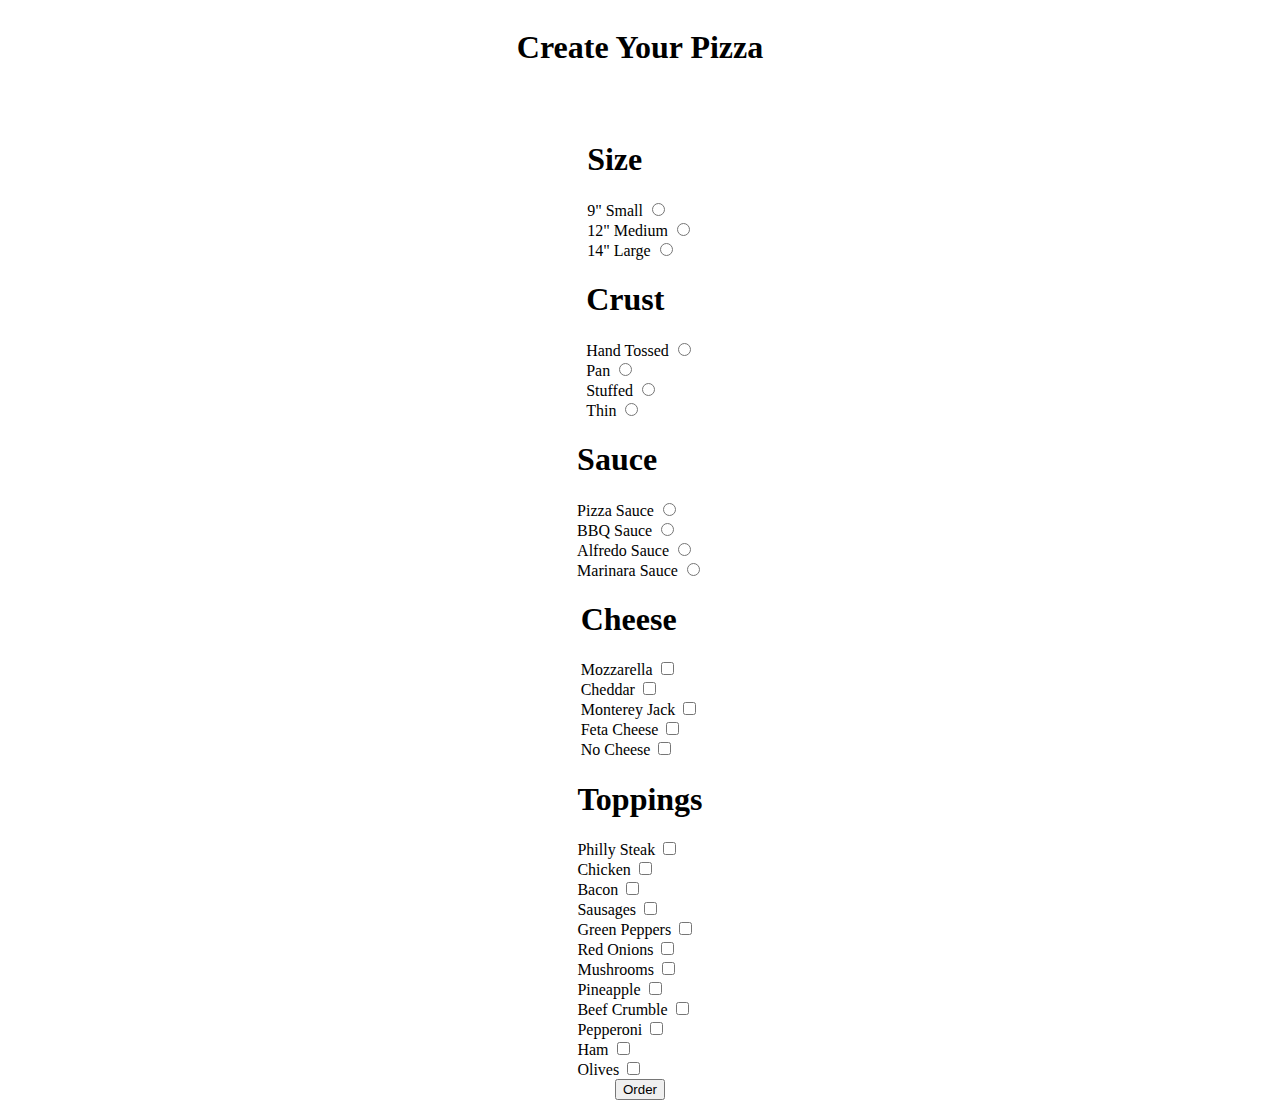
==== 24W-JavaScript-Assignment03/index.html @ abf036e4 "Assignmnent 3" ====
<!DOCTYPE html>
<html lang="en">
<head>
    <meta charset="UTF-8">
    <meta name="viewport" content="width=device-width, initial-scale=1.0">
    <link rel="stylesheet" href="css/style.css">
    <script src="js/script.js" defer></script>
    <title>Pizza Maker</title>
</head>
<body>
    <main>
        <section>
            <h1>Create Your Pizza</h1>
            <p id="student-info"></p> <!-- Add a paragraph tag for student info -->
            <!-- Pizza Options 1 Size -->
            <div>
                <!-- Small -->
                <h1>Size</h1>
                <div>
                    <label>9" Small</label>
                    <input type="radio" name="size" id="sizeSmall" value='9" Small'>
                </div>
                <!-- Medium -->
                <div>
                    <label>12" Medium</label>
                    <input type="radio" name="size" id="sizeMedium" value='12" Medium'>
                </div>
                <!-- Large -->
                <div>
                    <label>14" Large</label>
                    <input type="radio" name="size" id="sizeLarge" value='14" Large'>
                </div>
            </div>
            <!-- Pizza Options 2 Crust -->
            <div>
                <h1>Crust</h1>
                <!-- Hand Tossed -->
                <div>
                    <label>Hand Tossed</label>
                    <input type="radio" name="crust" value="Hand Tossed">
                </div>
                <!-- Pan -->
                <div>
                    <label>Pan</label>
                    <input type="radio" name="crust" value="Pan">
                </div>
                <!-- Stuffed -->
                <div>
                    <label>Stuffed</label>
                    <input type="radio" name="crust" value="Stuffed">
                </div>
                <!-- Thin -->
                <div>
                    <label>Thin</label>
                    <input type="radio" name="crust" value="Thin">
                </div>
            </div>
            <!-- Pizza Options 3 Sauce -->
            <div>
                <h1>Sauce</h1>
                <div>
                    <label>Pizza Sauce</label>
                    <input type="radio" name="sauce" value="Pizza Sauce">
                </div>

                <div>
                    <label>BBQ Sauce </label>
                    <input type="radio" name="sauce" value="BBQ Sauce">
                </div>

                <div>
                    <label>Alfredo Sauce</label>
                    <input type="radio" name="sauce" value="Alfredo Sauce">
                </div>

                <div>
                    <label>Marinara Sauce</label>
                    <input type="radio" name="sauce" value="Marinara Sauce">
                </div>
            </div>
            <!-- Pizza Options 4 Cheese -->
            <div>
                <h1>Cheese</h1>
                <div>
                    <label>Mozzarella</label>
                    <input type="checkbox" name="cheese" value="Mozzarella">
                </div>

                <div>
                    <label>Cheddar</label>
                    <input type="checkbox" name="cheese" value="Cheddar">
                </div>

                <div>
                    <label>Monterey Jack</label>
                    <input type="checkbox" name="cheese" value="Monterey Jack">
                </div>

                <div>
                    <label>Feta Cheese</label>
                    <input type="checkbox" name="cheese" value="Feta Cheese">
                </div>

                <div>
                    <label>No Cheese</label>
                    <input type="checkbox" name="cheese" value="No Cheese">
                </div>
            </div>
            <!-- Pizza Options 5 Toppings -->
            <div>
                <h1>Toppings</h1>
                <div>
                    <label>Philly Steak</label>
                    <input type="checkbox" name="toppings" value="Philly Steak">
                </div>

                <div>
                    <label>Chicken</label>
                    <input type="checkbox" name="toppings" value="Chicken">
                </div>

                <div>
                    <label>Bacon</label>
                    <input type="checkbox" name="toppings" value="Bacon">
                </div>

                <div>
                    <label>Sausages</label>
                    <input type="checkbox" name="toppings" value="Sausages">
                </div>

                <div>
                    <label>Green Peppers</label>
                    <input type="checkbox" name="toppings" value="Green Peppers">
                </div>

                <div>
                    <label>Red Onions</label>
                    <input type="checkbox" name="toppings" value="Red Onions">
                </div>

                <div>
                    <label>Mushrooms</label>
                    <input type="checkbox" name="toppings" value="Mushrooms">
                </div>

                <div>
                    <label>Pineapple</label>
                    <input type="checkbox" name="toppings" value="Pineapple">
                </div>

                <div>
                    <label>Beef Crumble</label>
                    <input type="checkbox" name="toppings" value="Beef Crumble">
                </div>

                <div>
                    <label>Pepperoni</label>
                    <input type="checkbox" name="toppings" value="Pepperoni">
                </div>

                <div>
                    <label>Ham</label>
                    <input type="checkbox" name="toppings" value="Ham">
                </div>

                <div>
                    <label>Olives</label>
                    <input type="checkbox" name="toppings" value="Olives">
                </div>
            </div>

            <!-- Order Button -->
            <div>
                <button id="order-btn">Order</button>
            </div>
            <!-- Output pizza description -->
            <div id="pizza-description"></div>
        </section>
    </main>
</body>
</html>
---- 24W-JavaScript-Assignment03/css/style.css ----
main > section {
    display: flex;
    flex-direction: column;
    align-items: center;
}
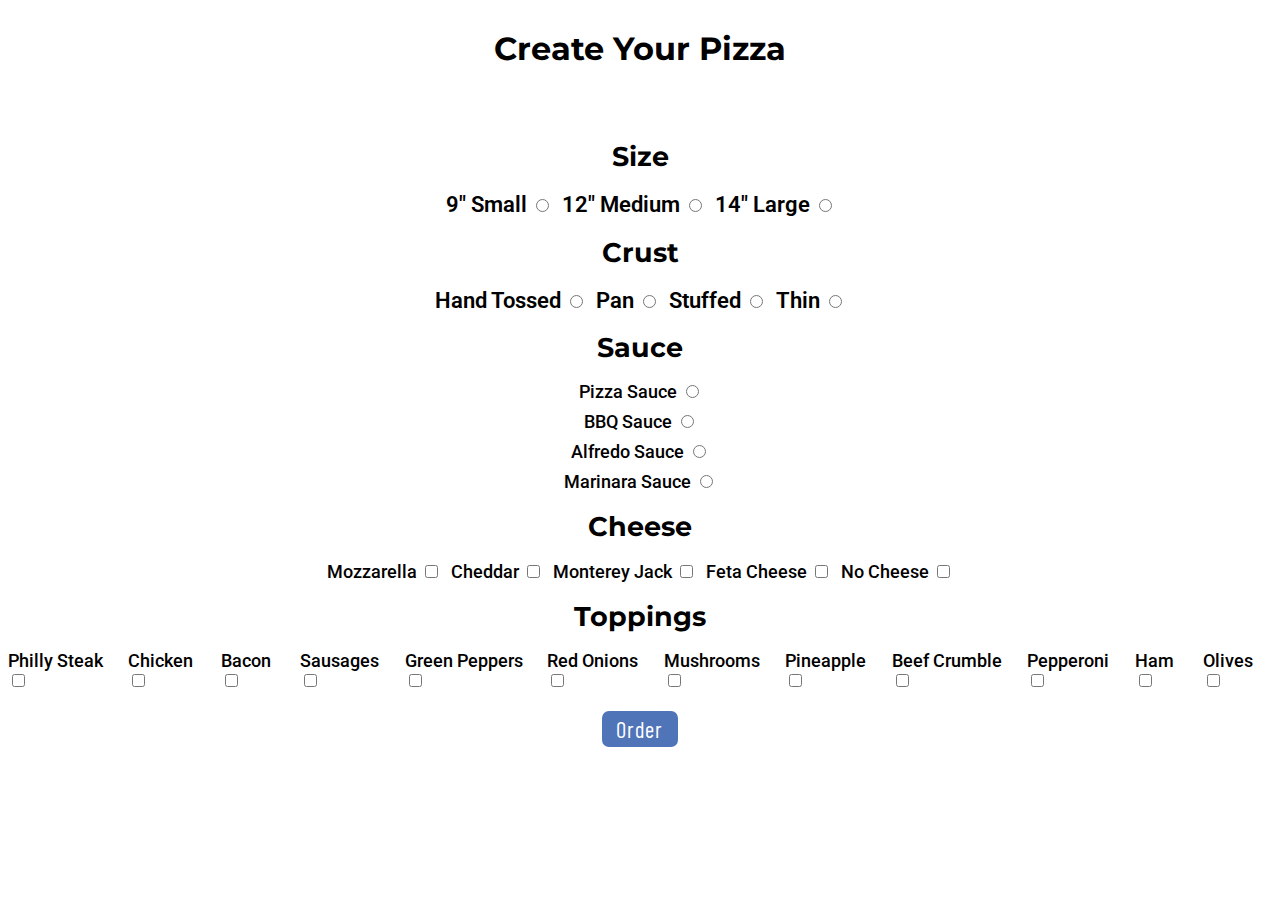
==== commit a3722861: "Asssignment 3" ====
--- a/24W-JavaScript-Assignment03/index.html
+++ b/24W-JavaScript-Assignment03/index.html
@@ -4,6 +4,9 @@
     <meta charset="UTF-8">
     <meta name="viewport" content="width=device-width, initial-scale=1.0">
     <link rel="stylesheet" href="css/style.css">
+    <link rel="preconnect" href="https://fonts.googleapis.com">
+    <link rel="preconnect" href="https://fonts.gstatic.com" crossorigin>
+    <link href="https://fonts.googleapis.com/css2?family=Barlow+Condensed:ital,wght@0,100;0,200;0,300;0,400;0,500;0,600;0,700;0,800;0,900;1,100;1,200;1,300;1,400;1,500;1,600;1,700;1,800;1,900&family=Montserrat:ital,wght@0,100..900;1,100..900&family=Noto+Sans:ital,wght@0,100..900;1,100..900&family=Roboto:ital,wght@0,100;0,300;0,400;0,500;0,700;0,900;1,100;1,300;1,400;1,500;1,700;1,900&family=Ysabeau+Office:ital,wght@0,1..1000;1,1..1000&display=swap" rel="stylesheet">
     <script src="js/script.js" defer></script>
     <title>Pizza Maker</title>
 </head>
@@ -11,167 +14,177 @@
     <main>
         <section>
             <h1>Create Your Pizza</h1>
-            <p id="student-info"></p> <!-- Add a paragraph tag for student info -->
+            <p id="student-info"></p> 
             <!-- Pizza Options 1 Size -->
-            <div>
+            <div class="Size CrustSize">
                 <!-- Small -->
                 <h1>Size</h1>
                 <div>
-                    <label>9" Small</label>
-                    <input type="radio" name="size" id="sizeSmall" value='9" Small'>
-                </div>
-                <!-- Medium -->
-                <div>
-                    <label>12" Medium</label>
-                    <input type="radio" name="size" id="sizeMedium" value='12" Medium'>
-                </div>
-                <!-- Large -->
-                <div>
-                    <label>14" Large</label>
-                    <input type="radio" name="size" id="sizeLarge" value='14" Large'>
+                    <div>
+                        <label>9" Small</label>
+                        <input type="radio" name="size" id="sizeSmall" value='9" Small'>
+                    </div>
+                    <!-- Medium -->
+                    <div>
+                        <label>12" Medium</label>
+                        <input type="radio" name="size" id="sizeMedium" value='12" Medium'>
+                    </div>
+                    <!-- Large -->
+                    <div>
+                        <label>14" Large</label>
+                        <input type="radio" name="size" id="sizeLarge" value='14" Large'>
+                    </div>
                 </div>
             </div>
             <!-- Pizza Options 2 Crust -->
-            <div>
+            <div class="Crust CrustSize">
                 <h1>Crust</h1>
                 <!-- Hand Tossed -->
                 <div>
-                    <label>Hand Tossed</label>
-                    <input type="radio" name="crust" value="Hand Tossed">
-                </div>
-                <!-- Pan -->
-                <div>
-                    <label>Pan</label>
-                    <input type="radio" name="crust" value="Pan">
-                </div>
-                <!-- Stuffed -->
-                <div>
-                    <label>Stuffed</label>
-                    <input type="radio" name="crust" value="Stuffed">
-                </div>
-                <!-- Thin -->
-                <div>
-                    <label>Thin</label>
-                    <input type="radio" name="crust" value="Thin">
+                    <div>
+                        <label>Hand Tossed</label>
+                        <input type="radio" name="size" id="sizeSmall" value='9" Small'>
+                    </div>
+                    <!-- Pan -->
+                    <div>
+                        <label>Pan</label>
+                        <input type="radio" name="size" id="sizeMedium" value='12" Medium'>
+                    </div>
+                    <!-- Stuffed -->
+                    <div>
+                        <label>Stuffed</label>
+                        <input type="radio" name="size" id="sizeLarge" value='14" Large'>
+                    </div>
+                    <!-- Thin -->
+                    <div>
+                        <label>Thin</label>
+                        <input type="radio" name="size" id="sizeLarge" value='14" Large'>
+                    </div>
                 </div>
             </div>
             <!-- Pizza Options 3 Sauce -->
-            <div>
+            <div class="Sauce">
                 <h1>Sauce</h1>
                 <div>
-                    <label>Pizza Sauce</label>
-                    <input type="radio" name="sauce" value="Pizza Sauce">
-                </div>
-
-                <div>
-                    <label>BBQ Sauce </label>
-                    <input type="radio" name="sauce" value="BBQ Sauce">
-                </div>
-
-                <div>
-                    <label>Alfredo Sauce</label>
-                    <input type="radio" name="sauce" value="Alfredo Sauce">
-                </div>
-
-                <div>
-                    <label>Marinara Sauce</label>
-                    <input type="radio" name="sauce" value="Marinara Sauce">
+                    <div>
+                        <label>Pizza Sauce</label>
+                        <input type="radio" name="sauce" value="Pizza Sauce">
+                    </div>
+    
+                    <div>
+                        <label>BBQ Sauce </label>
+                        <input type="radio" name="sauce" value="BBQ Sauce">
+                    </div>
+    
+                    <div>
+                        <label>Alfredo Sauce</label>
+                        <input type="radio" name="sauce" value="Alfredo Sauce">
+                    </div>
+    
+                    <div>
+                        <label>Marinara Sauce</label>
+                        <input type="radio" name="sauce" value="Marinara Sauce">
+                    </div>
                 </div>
             </div>
             <!-- Pizza Options 4 Cheese -->
-            <div>
+            <div class="Cheese CheeseToppings">
                 <h1>Cheese</h1>
                 <div>
-                    <label>Mozzarella</label>
-                    <input type="checkbox" name="cheese" value="Mozzarella">
-                </div>
-
-                <div>
-                    <label>Cheddar</label>
-                    <input type="checkbox" name="cheese" value="Cheddar">
-                </div>
-
-                <div>
-                    <label>Monterey Jack</label>
-                    <input type="checkbox" name="cheese" value="Monterey Jack">
-                </div>
-
-                <div>
-                    <label>Feta Cheese</label>
-                    <input type="checkbox" name="cheese" value="Feta Cheese">
-                </div>
-
-                <div>
-                    <label>No Cheese</label>
-                    <input type="checkbox" name="cheese" value="No Cheese">
+                    <div>
+                        <label>Mozzarella</label>
+                        <input type="checkbox" name="cheese" value="Mozzarella">
+                    </div>
+    
+                    <div>
+                        <label>Cheddar</label>
+                        <input type="checkbox" name="cheese" value="Cheddar">
+                    </div>
+    
+                    <div>
+                        <label>Monterey Jack</label>
+                        <input type="checkbox" name="cheese" value="Monterey Jack">
+                    </div>
+    
+                    <div>
+                        <label>Feta Cheese</label>
+                        <input type="checkbox" name="cheese" value="Feta Cheese">
+                    </div>
+    
+                    <div>
+                        <label>No Cheese</label>
+                        <input type="checkbox" name="cheese" value="No Cheese">
+                    </div>
                 </div>
             </div>
             <!-- Pizza Options 5 Toppings -->
-            <div>
+            <div class="Toppings CheeseToppings">
                 <h1>Toppings</h1>
                 <div>
-                    <label>Philly Steak</label>
-                    <input type="checkbox" name="toppings" value="Philly Steak">
-                </div>
-
-                <div>
-                    <label>Chicken</label>
-                    <input type="checkbox" name="toppings" value="Chicken">
-                </div>
-
-                <div>
-                    <label>Bacon</label>
-                    <input type="checkbox" name="toppings" value="Bacon">
-                </div>
-
-                <div>
-                    <label>Sausages</label>
-                    <input type="checkbox" name="toppings" value="Sausages">
-                </div>
-
-                <div>
-                    <label>Green Peppers</label>
-                    <input type="checkbox" name="toppings" value="Green Peppers">
-                </div>
-
-                <div>
-                    <label>Red Onions</label>
-                    <input type="checkbox" name="toppings" value="Red Onions">
-                </div>
-
-                <div>
-                    <label>Mushrooms</label>
-                    <input type="checkbox" name="toppings" value="Mushrooms">
-                </div>
-
-                <div>
-                    <label>Pineapple</label>
-                    <input type="checkbox" name="toppings" value="Pineapple">
-                </div>
-
-                <div>
-                    <label>Beef Crumble</label>
-                    <input type="checkbox" name="toppings" value="Beef Crumble">
-                </div>
-
-                <div>
-                    <label>Pepperoni</label>
-                    <input type="checkbox" name="toppings" value="Pepperoni">
-                </div>
-
-                <div>
-                    <label>Ham</label>
-                    <input type="checkbox" name="toppings" value="Ham">
-                </div>
-
-                <div>
-                    <label>Olives</label>
-                    <input type="checkbox" name="toppings" value="Olives">
+                    <div>
+                        <label>Philly Steak</label>
+                        <input type="checkbox" name="toppings" value="Philly Steak">
+                    </div>
+    
+                    <div>
+                        <label>Chicken</label>
+                        <input type="checkbox" name="toppings" value="Chicken">
+                    </div>
+    
+                    <div>
+                        <label>Bacon</label>
+                        <input type="checkbox" name="toppings" value="Bacon">
+                    </div>
+    
+                    <div>
+                        <label>Sausages</label>
+                        <input type="checkbox" name="toppings" value="Sausages">
+                    </div>
+    
+                    <div>
+                        <label>Green Peppers</label>
+                        <input type="checkbox" name="toppings" value="Green Peppers">
+                    </div>
+    
+                    <div>
+                        <label>Red Onions</label>
+                        <input type="checkbox" name="toppings" value="Red Onions">
+                    </div>
+    
+                    <div>
+                        <label>Mushrooms</label>
+                        <input type="checkbox" name="toppings" value="Mushrooms">
+                    </div>
+    
+                    <div>
+                        <label>Pineapple</label>
+                        <input type="checkbox" name="toppings" value="Pineapple">
+                    </div>
+    
+                    <div>
+                        <label>Beef Crumble</label>
+                        <input type="checkbox" name="toppings" value="Beef Crumble">
+                    </div>
+    
+                    <div>
+                        <label>Pepperoni</label>
+                        <input type="checkbox" name="toppings" value="Pepperoni">
+                    </div>
+    
+                    <div>
+                        <label>Ham</label>
+                        <input type="checkbox" name="toppings" value="Ham">
+                    </div>
+    
+                    <div>
+                        <label>Olives</label>
+                        <input type="checkbox" name="toppings" value="Olives">
+                    </div>
                 </div>
             </div>
 
             <!-- Order Button -->
-            <div>
+            <div class="OrderButton">
                 <button id="order-btn">Order</button>
             </div>
             <!-- Output pizza description -->
--- a/24W-JavaScript-Assignment03/css/style.css
+++ b/24W-JavaScript-Assignment03/css/style.css
@@ -2,4 +2,90 @@
     display: flex;
     flex-direction: column;
     align-items: center;
+}
+main > section > h1 {
+    font-family: 'Montserrat', sans-serif;
+    font-weight: 700;
+    
+}
+main > section > p {
+    font-family: 'Montserrat', sans-serif;
+    font-weight: 600;
+    
+}
+.CrustSize {
+    display: flex;
+    flex-direction: column;
+    align-items: center;
+}
+.CrustSize > h1 {
+    font-family: 'Montserrat', sans-serif;
+    font-size: 1.7em;
+}
+.CrustSize > div {
+    display: flex;
+    justify-content: center;
+    align-items: center;
+    gap: 10px;
+}
+.CrustSize > div > div > label {
+    font-family: 'Roboto', sans-serif;
+    font-weight: 600;
+    font-size: 1.4em;
+}
+/* Sauce Styling */
+.Sauce {
+    display: flex;
+    flex-direction: column;
+    align-items: center;
+}
+.Sauce > h1 {
+    font-family: 'Montserrat', sans-serif;
+    font-size: 1.7em;
+}
+.Sauce > div {
+    display: flex;
+    flex-direction: column;
+    justify-content: center;
+    align-items: center;
+    gap: 10px;
+}
+.Sauce > div > div > label {
+    font-family: 'Roboto', sans-serif;
+    font-weight: 500;
+    font-size: 1.1em;
+}
+/* Cheese & Toppings Styling */
+.CheeseToppings {
+    display: flex;
+    flex-direction: column;
+    align-items: center;
+}
+.CheeseToppings > h1 {
+    font-family: 'Montserrat', sans-serif;
+    font-size: 1.7em;
+}
+.CheeseToppings > div {
+    display: flex;
+    gap: 10px;
+}
+
+.CheeseToppings > div > div > label {
+    font-family: 'Roboto', sans-serif;
+    font-weight: 500;
+    font-size: 1.1em;
+}
+.OrderButton > button {
+    width: 6vw;
+    height: 4vh;
+    font-size: 1.4em;
+    font-family: 'Barlow Condensed', sans-serif;
+    font-family: 700;
+    letter-spacing: 1px;
+    background-color: rgb(80, 116, 184);
+    border-radius: 7px;
+    color: white;
+    border: none;
+    margin-top: 20px;
+
 }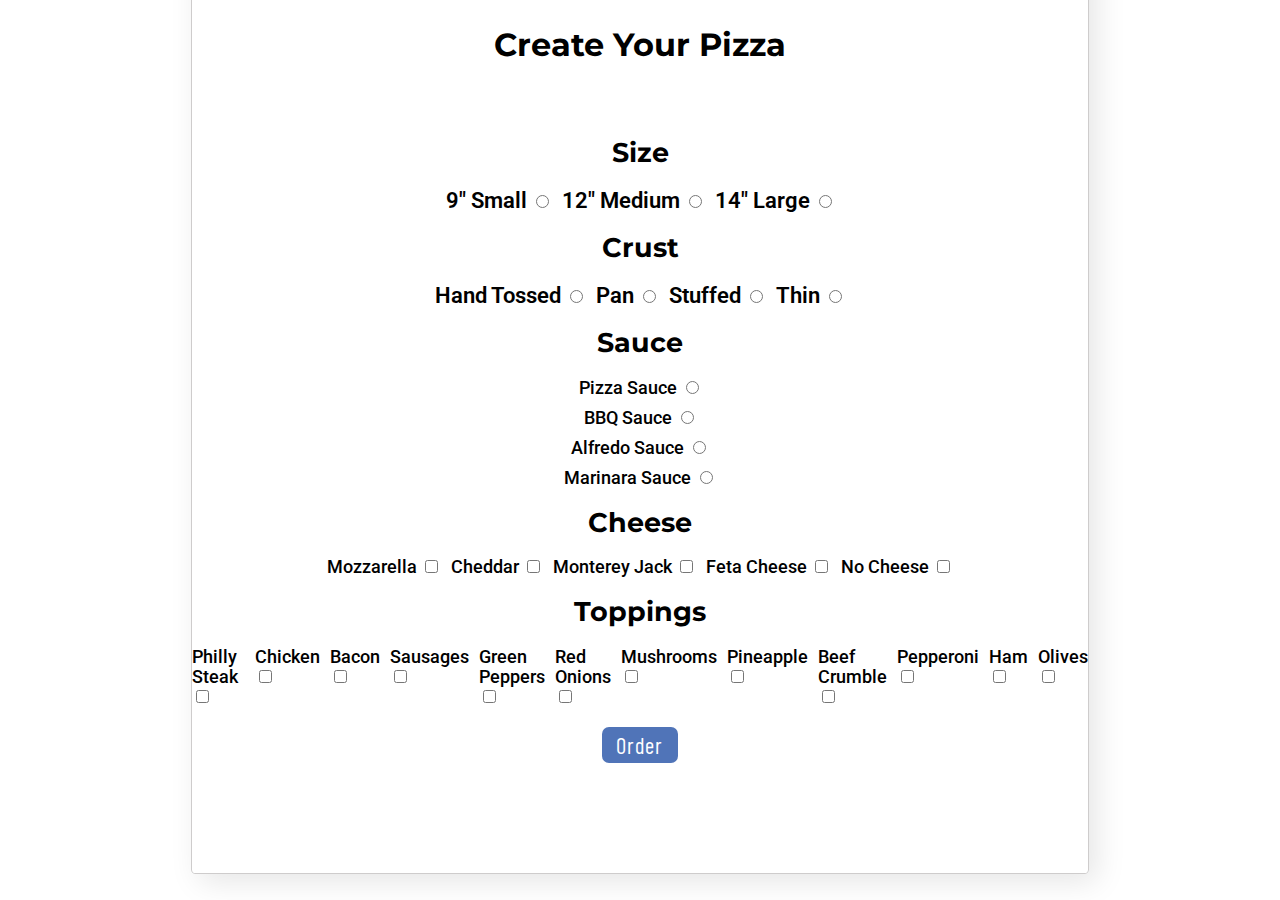
==== commit ec590596: "Assignment Last Commit" ====
--- a/24W-JavaScript-Assignment03/index.html
+++ b/24W-JavaScript-Assignment03/index.html
@@ -14,7 +14,7 @@
     <main>
         <section>
             <h1>Create Your Pizza</h1>
-            <p id="student-info"></p> 
+            <p id="studentInfo"></p> 
             <!-- Pizza Options 1 Size -->
             <div class="Size CrustSize">
                 <!-- Small -->
@@ -43,22 +43,22 @@
                 <div>
                     <div>
                         <label>Hand Tossed</label>
-                        <input type="radio" name="size" id="sizeSmall" value='9" Small'>
+                        <input type="radio" name="crust" value='Hand Tossed'>
                     </div>
                     <!-- Pan -->
                     <div>
                         <label>Pan</label>
-                        <input type="radio" name="size" id="sizeMedium" value='12" Medium'>
+                        <input type="radio" name="crust"  value='Pan'>
                     </div>
                     <!-- Stuffed -->
                     <div>
                         <label>Stuffed</label>
-                        <input type="radio" name="size" id="sizeLarge" value='14" Large'>
+                        <input type="radio" name="crust"  value='Stuffed'>
                     </div>
                     <!-- Thin -->
                     <div>
                         <label>Thin</label>
-                        <input type="radio" name="size" id="sizeLarge" value='14" Large'>
+                        <input type="radio" name="crust"  value='Thin'>
                     </div>
                 </div>
             </div>
@@ -185,10 +185,10 @@
 
             <!-- Order Button -->
             <div class="OrderButton">
-                <button id="order-btn">Order</button>
+                <button id="orderBtn">Order</button>
             </div>
             <!-- Output pizza description -->
-            <div id="pizza-description"></div>
+            <div class="PizzaDescription" id="pizzaDescription"></div>
         </section>
     </main>
 </body>
--- a/24W-JavaScript-Assignment03/css/style.css
+++ b/24W-JavaScript-Assignment03/css/style.css
@@ -1,7 +1,18 @@
+main {
+    display: flex;
+    align-items: center;
+    justify-content: center;
+    height: 90vh;
+}
 main > section {
     display: flex;
     flex-direction: column;
     align-items: center;
+    border: 1px solid rgb(206, 204, 204);
+    width: 70vw;
+    padding: 50px 0px;
+    box-shadow: 8px 8px 30px  rgba(0,0,0,0.1);
+    border-radius: 0.5%;
 }
 main > section > h1 {
     font-family: 'Montserrat', sans-serif;
@@ -88,4 +99,18 @@
     border: none;
     margin-top: 20px;
 
+}
+/* Pizza Description  */
+.PizzaDescription {
+    display: flex;
+    flex-direction: column;
+    align-items: center;
+    margin-top: 50px;
+    padding-bottom: 10px;
+}
+.PizzaDescription > p {
+    margin: 5px 0px;
+    font-family: 'Ysabeau Office', sans-serif;
+    font-size: 1.2em;
+    font-weight: 600;
 }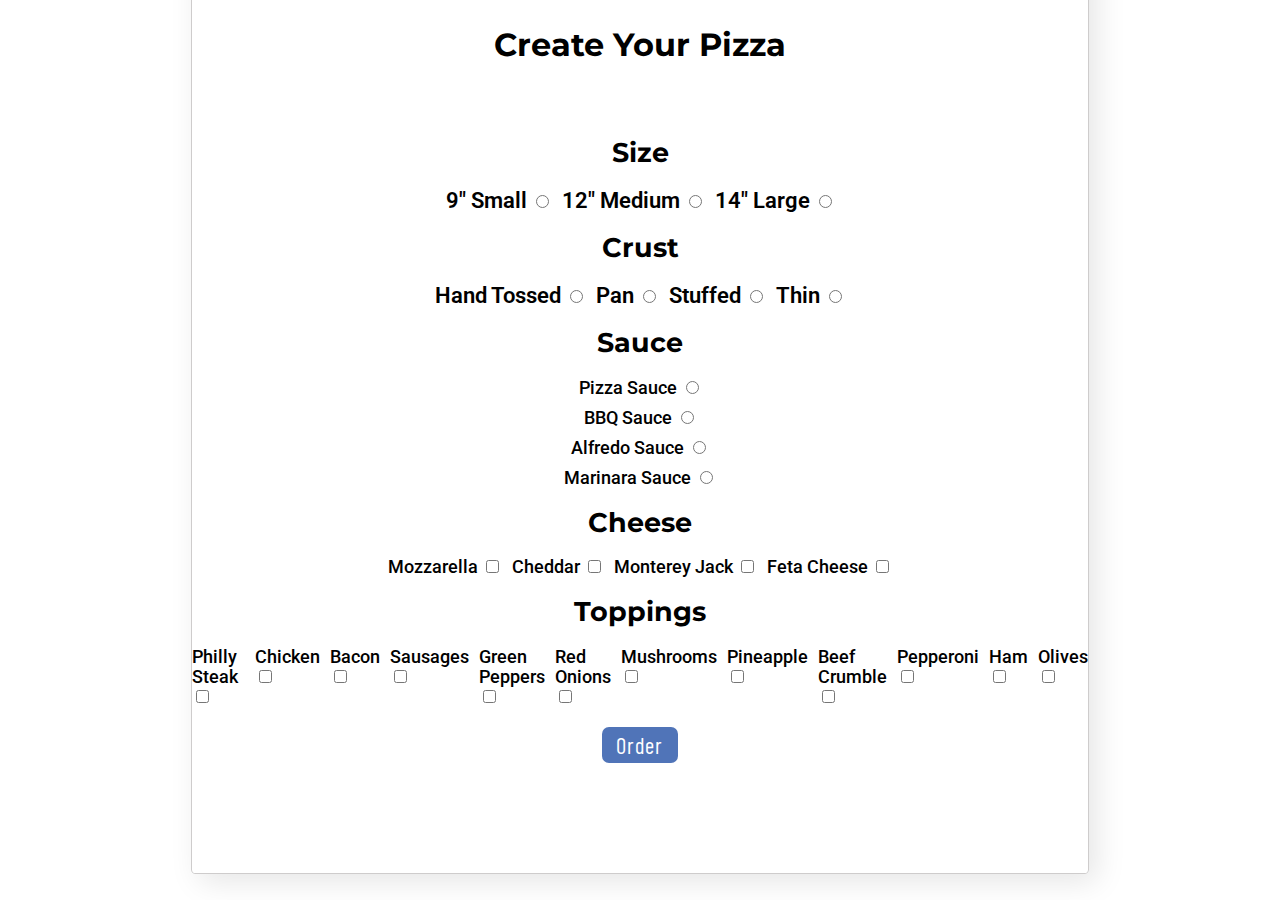
==== commit a9e5da7e: "Last Assignment 3 Commit" ====
--- a/24W-JavaScript-Assignment03/index.html
+++ b/24W-JavaScript-Assignment03/index.html
@@ -111,10 +111,6 @@
                         <input type="checkbox" name="cheese" value="Feta Cheese">
                     </div>
     
-                    <div>
-                        <label>No Cheese</label>
-                        <input type="checkbox" name="cheese" value="No Cheese">
-                    </div>
                 </div>
             </div>
             <!-- Pizza Options 5 Toppings -->
